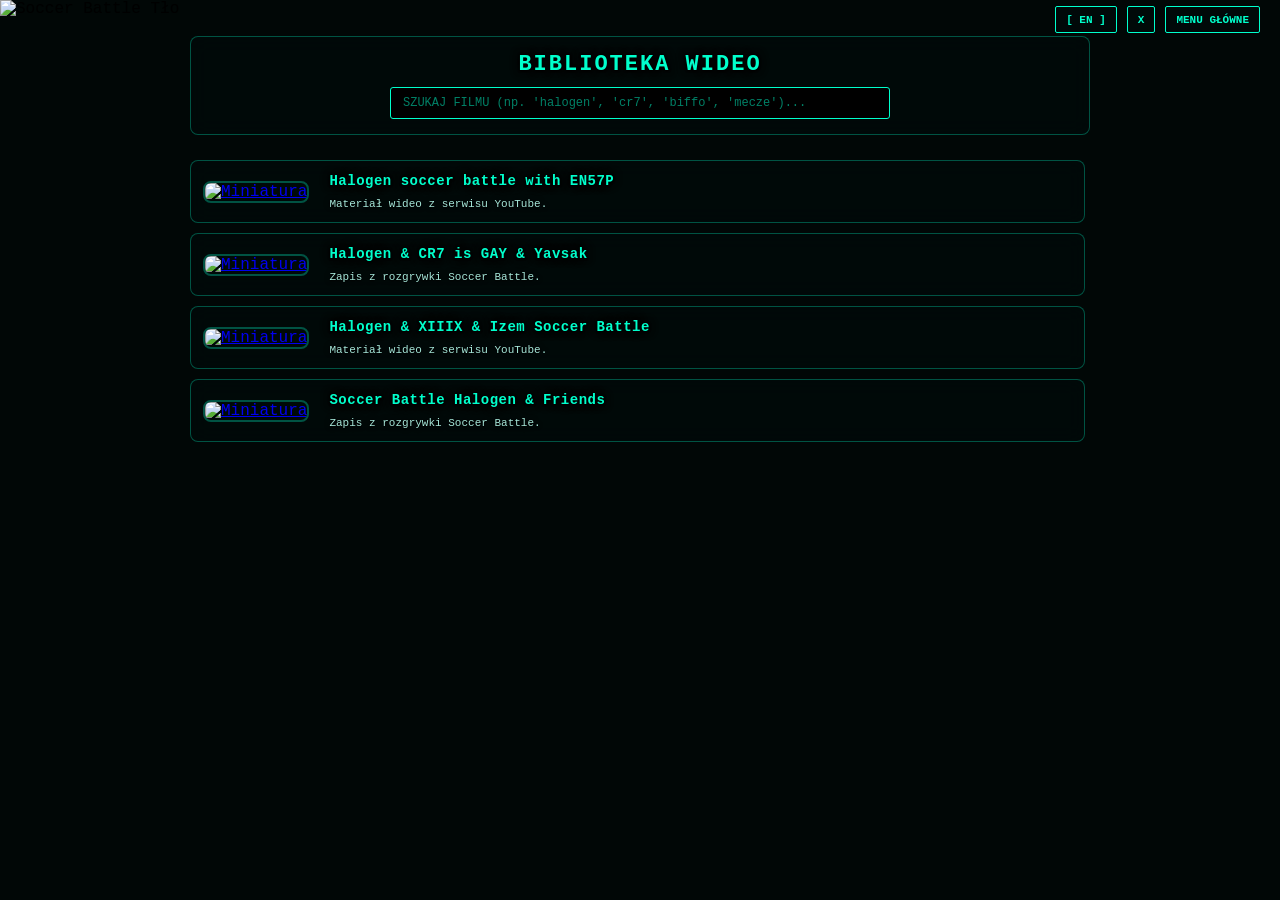
==== filmy.html @ 3bd3a7f4 "Add files via upload" ====
<!DOCTYPE html>
<html lang="pl">
<head>
    <meta charset="UTF-8">
    <meta name="viewport" content="width=device-width, initial-scale=1.0, maximum-scale=1.0, user-scalable=no">
    <title>Halogen AI - Baza Wiedzy Wideo</title>
    <link rel="stylesheet" href="css/style_video.css">
    <style>
        /* Tło identyczne jak w Soccer Battle - używamy dvh zamiast vh dla wsparcia mobilnych pasków */
        body {
            margin: 0; padding: 0; height: 100dvh; width: 100vw; background: #020807;
            display: flex; justify-content: center; align-items: center; overflow: hidden;
            font-family: 'Courier New', Courier, monospace; position: relative;
        }
        .game-background {
            position: absolute;
            top: 0;
            left: 0;
            width: 100%;
            height: 100%;
            object-fit: fill;
            display: block;
            z-index: -1;
        }

        /* NAKŁADKA POPRAWIAJĄCA CZYTELNOŚĆ TŁA */
        body::before {
            content: "";
            position: absolute;
            top: 0;
            left: 0;
            width: 100%;
            height: 100%;
            background: rgba(0, 5, 5, 0.3);
            z-index: -1;
            pointer-events: none;
        }

        /* Główny kontener strony – dopasowany pod dynamiczną wysokość */
        .video-page-container {
            width: 90vw;
            max-width: 900px;
            height: 92dvh; /* Używamy dvh, żeby uwzględnić paski systemowe tabletu/telefonu */
            display: flex;
            flex-direction: column;
            box-sizing: border-box;
            overflow: hidden;
        }

        .video-thumbnail {
            width: 160px;
            height: 90px;
            object-fit: cover;
            border-radius: 8px;
            border: 2px solid rgba(0, 255, 204, 0.3);
            transition: transform 0.2s ease, border-color 0.2s ease;
            flex-shrink: 0;
        }
        .video-thumbnail:hover {
            transform: scale(1.03);
            border-color: #00ffcc;
        }
        .video-item-content {
            display: flex;
            align-items: center;
            gap: 20px;
            width: 100%;
        }

        /* EFEKT MATOWEGO SZKŁA - TŁO WIDOCZNE JAK PRZEZ MGŁĘ */
        .video-header {
            background: rgba(0, 15, 15, 0.35);
            backdrop-filter: blur(10px);
            -webkit-backdrop-filter: blur(10px);
            border: 1px solid rgba(0, 255, 204, 0.3);
            border-radius: 8px;
            padding: 15px;
            flex-shrink: 0;
            margin-bottom: 10px;
        }

        /* Sekcja listy filmów z włączonym przewijaniem */
        .video-list-wrapper {
            flex: 1;
            overflow-y: auto;
            -webkit-overflow-scrolling: touch;
            padding-right: 5px;
        }

        .video-list {
            display: flex;
            flex-direction: column;
            gap: 10px;
            padding-bottom: 40px; /* Zwiększony zapas na dole, żeby pasek nawigacji niczego nie zasłaniał */
        }

        .video-item {
            background: rgba(0, 15, 15, 0.35);
            backdrop-filter: blur(10px);
            -webkit-backdrop-filter: blur(10px);
            border: 1px solid rgba(0, 255, 204, 0.3);
            border-radius: 8px;
            padding: 12px;
        }

        /* NEONOWY KOLOR TEKSTU + MOCNA OBWÓDKA DLA CZYTELNOŚCI NA KAŻDYM TLE */
        .video-title {
            color: #00ffcc;
            text-shadow: 0 0 3px #000, 0 0 6px #000, 0 0 10px #000, 0 1px 2px #000;
            margin: 0 0 10px 0;
        }
        .video-item-title {
            color: #00ffcc;
            text-shadow: 0 0 3px #000, 0 0 6px #000, 0 0 10px #000, 0 1px 2px #000;
            margin: 0 0 5px 0;
        }
        .video-item-desc {
            color: #b8fff0;
            text-shadow: 0 0 3px #000, 0 0 6px #000, 0 1px 2px #000;
            margin: 0;
        }

        /* WSPÓLNE KONTENER DLA WSZYSTKICH TRZECH PRZYCISKÓW W JEDNEJ LINII Z RÓWNYMI ODSTĘPAMI */
        .header-buttons {
            display: flex;
            gap: 10px;
            position: absolute;
            top: 6px;
            right: 20px;
            z-index: 100;
        }

        /* PRZYCISK JĘZYKA */
        .lang-btn {
            background: rgba(0, 10, 10, 0.85);
            border: 1px solid #00ffcc;
            color: #00ffcc;
            padding: 4px 10px;
            font-family: 'Courier New', Courier, monospace;
            font-size: 11px;
            font-weight: bold;
            cursor: pointer;
            border-radius: 2px;
            transition: all 0.2s ease;
            text-decoration: none;
            display: inline-flex;
            align-items: center;
            justify-content: center;
            box-sizing: border-box;
            height: 27px;
        }
        .lang-btn:hover {
            background: #00ffcc;
            color: #000;
            box-shadow: 0 0 8px #00ffcc;
        }

        /* KOMUNIKAT "OBRÓĆ URZĄDZENIE" - domyślnie ukryty */
        .rotate-hint {
            display: none;
        }

        /* TELEFON W PIONIE - blokujemy widok i prosimy o obrót */
        @media (max-width: 768px) and (orientation: portrait) {
            body > *:not(.rotate-hint) {
                display: none !important;
            }

            .rotate-hint {
                display: flex;
                align-items: center;
                justify-content: center;
                height: 100dvh;
                text-align: center;
                font-family: 'Courier New', Courier, monospace;
                color: #00ffcc;
                padding: 20px;
                box-sizing: border-box;
                font-size: 14px;
                line-height: 1.6;
                letter-spacing: 1px;
                background: #020807;
            }
        }

        @media (max-width: 768px) {
            .video-item-content {
                flex-direction: column;
                align-items: flex-start;
            }
            .header-buttons {
                position: static;
                flex-direction: column;
            }
        }

        /* TRYB MOBILNY POZIOMY / TABLET - MIEŚCIMY CAŁĄ ZAWARTOŚĆ I POZWALAMY PRZEWIJAĆ LISTĘ */
        @media (max-width: 1024px) and (orientation: landscape) {
            body {
                align-items: flex-start;
                overflow: hidden;
            }
            .video-page-container {
                width: 100vw;
                height: 100dvh;
                padding: 6px 10px;
            }
            .video-header {
                margin-top: 35px;
                padding: 8px 10px;
            }
            .video-title {
                font-size: 15px;
                margin: 0;
            }
            .video-thumbnail {
                width: 90px;
                height: 50px;
            }
            .video-item-title {
                font-size: 12px;
            }
            .video-item-desc {
                font-size: 10px;
            }
        }
    </style>
</head>
<body>

    <div class="rotate-hint">
        OBRÓĆ URZĄDZENIE, ABY KONTYNUOWAĆ<br>
        [ ROTATE DEVICE TO CONTINUE ]
    </div>

    <!-- 3 przyciski w jednej linii na górze z takimi samymi odstępami (gap: 10px) -->
    <div class="header-buttons">
        <button class="lang-btn" id="lang-toggle-btn" onclick="toggleLanguage()">[ EN ]</button>
        <a href="soccer.html" class="back-btn">X</a>
        <a href="index.html" class="back-btn" id="t-menu-glowne">MENU GŁÓWNE</a>
    </div>

    <img src="img/soccer_battle_tlo.jpg" alt="Soccer Battle Tło" class="game-background">

    <div class="video-page-container">

        <div class="video-header">
            <div class="header-content">
                <h1 class="video-title" id="t-page-title">BIBLIOTEKA WIDEO</h1>
            </div>
            <div class="search-bar-container">
                <input type="text" id="video-search" class="search-input" placeholder="SZUKAJ FILMU (np. 'halogen', 'cr7', 'biffo', 'mecze')...">
            </div>
        </div>

        <div class="video-list-wrapper">
            <div class="video-list" id="video-list">
                
                <!-- 1. Film 1 -->
                <div class="video-item" data-tags="youtube halogen soccer battle en57p">
                    <div class="video-item-content">
                        <a href="https://www.youtube.com/watch?v=AMFseSpG848&t=188s" target="_blank">
                            <img src="https://img.youtube.com/vi/AMFseSpG848/hqdefault.jpg" alt="Miniatura" class="video-thumbnail">
                        </a>
                        <div class="video-info" style="flex-grow: 1;">
                            <a href="https://www.youtube.com/watch?v=AMFseSpG848&t=188s" target="_blank" style="text-decoration: none;">
                                <h3 class="video-item-title">Halogen soccer battle with EN57P</h3>
                            </a>
                            <p class="video-item-desc" data-desc-pl="Materiał wideo z serwisu YouTube." data-desc-en="Video material from YouTube.">Materiał wideo z serwisu YouTube.</p>
                        </div>
                    </div>
                </div>

                <!-- 2. Film 2 -->
                <div class="video-item" data-tags="youtube cr7 gay yavsak">
                    <div class="video-item-content">
                        <a href="https://www.youtube.com/watch?v=teNtLfpik-U" target="_blank">
                            <img src="https://img.youtube.com/vi/teNtLfpik-U/hqdefault.jpg" alt="Miniatura" class="video-thumbnail">
                        </a>
                        <div class="video-info" style="flex-grow: 1;">
                            <a href="https://www.youtube.com/watch?v=teNtLfpik-U" target="_blank" style="text-decoration: none;">
                                <h3 class="video-item-title">Halogen & CR7 is GAY & Yavsak</h3>
                            </a>
                            <p class="video-item-desc" data-desc-pl="Zapis z rozgrywki Soccer Battle." data-desc-en="Soccer Battle gameplay recording.">Zapis z rozgrywki Soccer Battle.</p>
                        </div>
                    </div>
                </div>

                <!-- 3. Film 3 -->
                <div class="video-item" data-tags="youtube halogen xiiiix izem soccer battle">
                    <div class="video-item-content">
                        <a href="https://www.youtube.com/watch?v=fxMX-ZqzmUo&t=15s" target="_blank">
                            <img src="https://img.youtube.com/vi/fxMX-ZqzmUo/hqdefault.jpg" alt="Miniatura" class="video-thumbnail">
                        </a>
                        <div class="video-info" style="flex-grow: 1;">
                            <a href="https://www.youtube.com/watch?v=fxMX-ZqzmUo&t=15s" target="_blank" style="text-decoration: none;">
                                <h3 class="video-item-title">Halogen & XIIIX & Izem Soccer Battle</h3>
                            </a>
                            <p class="video-item-desc" data-desc-pl="Materiał wideo z serwisu YouTube." data-desc-en="Video material from YouTube.">Materiał wideo z serwisu YouTube.</p>
                        </div>
                    </div>
                </div>

                <!-- 4. Film 4 -->
                <div class="video-item" data-tags="youtube soccer battle halogen friends">
                    <div class="video-item-content">
                        <a href="https://www.youtube.com/watch?v=xuwoYGb43-U&t=3s" target="_blank">
                            <img src="https://img.youtube.com/vi/xuwoYGb43-U/hqdefault.jpg" alt="Miniatura" class="video-thumbnail">
                        </a>
                        <div class="video-info" style="flex-grow: 1;">
                            <a href="https://www.youtube.com/watch?v=xuwoYGb43-U&t=3s" target="_blank" style="text-decoration: none;">
                                <h3 class="video-item-title">Soccer Battle Halogen & Friends</h3>
                            </a>
                            <p class="video-item-desc" data-desc-pl="Zapis z rozgrywki Soccer Battle." data-desc-en="Soccer Battle gameplay recording.">Zapis z rozgrywki Soccer Battle.</p>
                        </div>
                    </div>
                </div>

            </div>
        </div>

    </div>

    <script>
        // Wyszukiwarka filmów
        const searchInput = document.getElementById('video-search');
        const videoItems = document.querySelectorAll('.video-item');

        searchInput.addEventListener('keyup', (e) => {
            const searchTerm = e.target.value.toLowerCase();

            videoItems.forEach(item => {
                const title = item.querySelector('.video-item-title').innerText.toLowerCase();
                const desc = item.querySelector('.video-item-desc') ? item.querySelector('.video-item-desc').innerText.toLowerCase() : '';
                const tags = item.getAttribute('data-tags');

                if (title.includes(searchTerm) || desc.includes(searchTerm) || tags.includes(searchTerm)) {
                    item.style.display = 'flex';
                } else {
                    item.style.display = 'none';
                }
            });
        });

        // Obsługa języków
        let currentLang = localStorage.getItem('halogen_lang') || 'pl';

        const translations = {
            pl: {
                langBtn: "[ EN ]",
                pageTitle: "BIBLIOTEKA WIDEO",
                menuGlowne: "MENU GŁÓWNE",
                searchPlaceholder: "SZUKAJ FILMU (np. 'halogen', 'cr7', 'biffo', 'mecze')..."
            },
            en: {
                langBtn: "[ PL ]",
                pageTitle: "VIDEO LIBRARY",
                menuGlowne: "MAIN MENU",
                searchPlaceholder: "SEARCH VIDEO (e.g. 'halogen', 'cr7', 'biffo', 'matches')..."
            }
        };

        function applyLanguage(lang) {
            currentLang = lang;
            localStorage.setItem('halogen_lang', lang);
            const t = translations[lang];

            document.getElementById('lang-toggle-btn').innerText = t.langBtn;
            document.getElementById('t-page-title').innerText = t.pageTitle;
            document.getElementById('t-menu-glowne').innerText = t.menuGlowne;
            document.getElementById('video-search').placeholder = t.searchPlaceholder;

            // Tłumaczenie opisów filmów
            document.querySelectorAll('.video-item-desc').forEach(el => {
                el.innerText = lang === 'en' ? el.getAttribute('data-desc-en') : el.getAttribute('data-desc-pl');
            });

            document.documentElement.lang = lang;
        }

        function toggleLanguage() {
            const newLang = currentLang === 'pl' ? 'en' : 'pl';
            applyLanguage(newLang);
        }

        window.addEventListener('storage', (event) => {
            if (event.key === 'halogen_lang' && event.newValue) {
                applyLanguage(event.newValue);
            }
        });

        window.onload = () => {
            applyLanguage(currentLang);
        };
    </script>
</body>
</html>
---- css/style_video.css ----
/* ==========================================
   style_video.css
   Style dla strony Biblioteka Wideo (filmy.html)
   Spójne z resztą systemu Halogen AI
   ========================================== */

/* GŁÓWNY KONTENER STRONY */
.video-page-container {
    width: 90vw;
    max-width: 1100px;
    height: 88vh;
    display: flex;
    flex-direction: column;
    color: #00ffcc;
    font-family: 'Courier New', Courier, monospace;
}

/* NAGŁÓWEK: TYTUŁ + WYSZUKIWARKA */
.header-content {
    text-align: center;
}

.video-title {
    font-size: 22px;
    letter-spacing: 2px;
    margin: 0 0 12px 0;
    text-transform: uppercase;
}

.search-bar-container {
    display: flex;
    justify-content: center;
}

.search-input {
    width: 100%;
    max-width: 500px;
    background: #000;
    border: 1px solid #00ffcc;
    color: #00ffcc;
    padding: 8px 12px;
    font-family: 'Courier New', Courier, monospace;
    font-size: 12px;
    border-radius: 3px;
    outline: none;
    box-sizing: border-box;
}

.search-input::placeholder {
    color: rgba(0, 255, 204, 0.5);
}

.search-input:focus {
    border-color: #fff;
    box-shadow: 0 0 8px rgba(0, 255, 204, 0.5);
}

/* LISTA FILMÓW - PRZEWIJANA */
.video-list-wrapper {
    flex: 1 1 auto;
    overflow-y: auto;
    -webkit-overflow-scrolling: touch;
    margin-top: 15px;
    padding-right: 6px;
}

.video-list-wrapper::-webkit-scrollbar {
    width: 6px;
}
.video-list-wrapper::-webkit-scrollbar-track {
    background: rgba(0, 20, 20, 0.3);
}
.video-list-wrapper::-webkit-scrollbar-thumb {
    background: rgba(0, 255, 204, 0.4);
    border-radius: 3px;
}

.video-list {
    display: flex;
    flex-direction: column;
    gap: 12px;
}

/* POJEDYNCZY WPIS FILMU */
.video-info {
    display: flex;
    flex-direction: column;
    gap: 4px;
    min-width: 0;
}

.video-item-title {
    font-size: 14px;
    margin: 0;
    font-weight: bold;
    letter-spacing: 0.5px;
}

.video-item-desc {
    font-size: 11px;
    margin: 0;
    opacity: 0.9;
}

.video-player-container {
    flex-shrink: 0;
}

/* PRZYCISKI TYPU "back-btn" (X, MENU GŁÓWNE, ODTWÓRZ NA YT) */
.back-btn {
    background: rgba(0, 10, 10, 0.85);
    border: 1px solid #00ffcc;
    color: #00ffcc;
    padding: 4px 10px;
    font-family: 'Courier New', Courier, monospace;
    font-size: 11px;
    font-weight: bold;
    cursor: pointer;
    border-radius: 2px;
    transition: all 0.2s ease;
    text-decoration: none;
    display: inline-flex;
    align-items: center;
    justify-content: center;
    box-sizing: border-box;
    height: 27px;
}

.back-btn:hover {
    background: #00ffcc;
    color: #000;
    box-shadow: 0 0 8px #00ffcc;
}

/* WIDOK MOBILNY (POZIOMY) - DOSTOSOWANIE ROZMIARÓW */
@media (max-width: 900px) and (orientation: landscape) {
    .video-page-container {
        width: 100vw;
        max-width: none;
    }
    .video-title {
        font-size: 16px;
    }
    .search-input {
        font-size: 11px;
        padding: 6px 10px;
    }
}
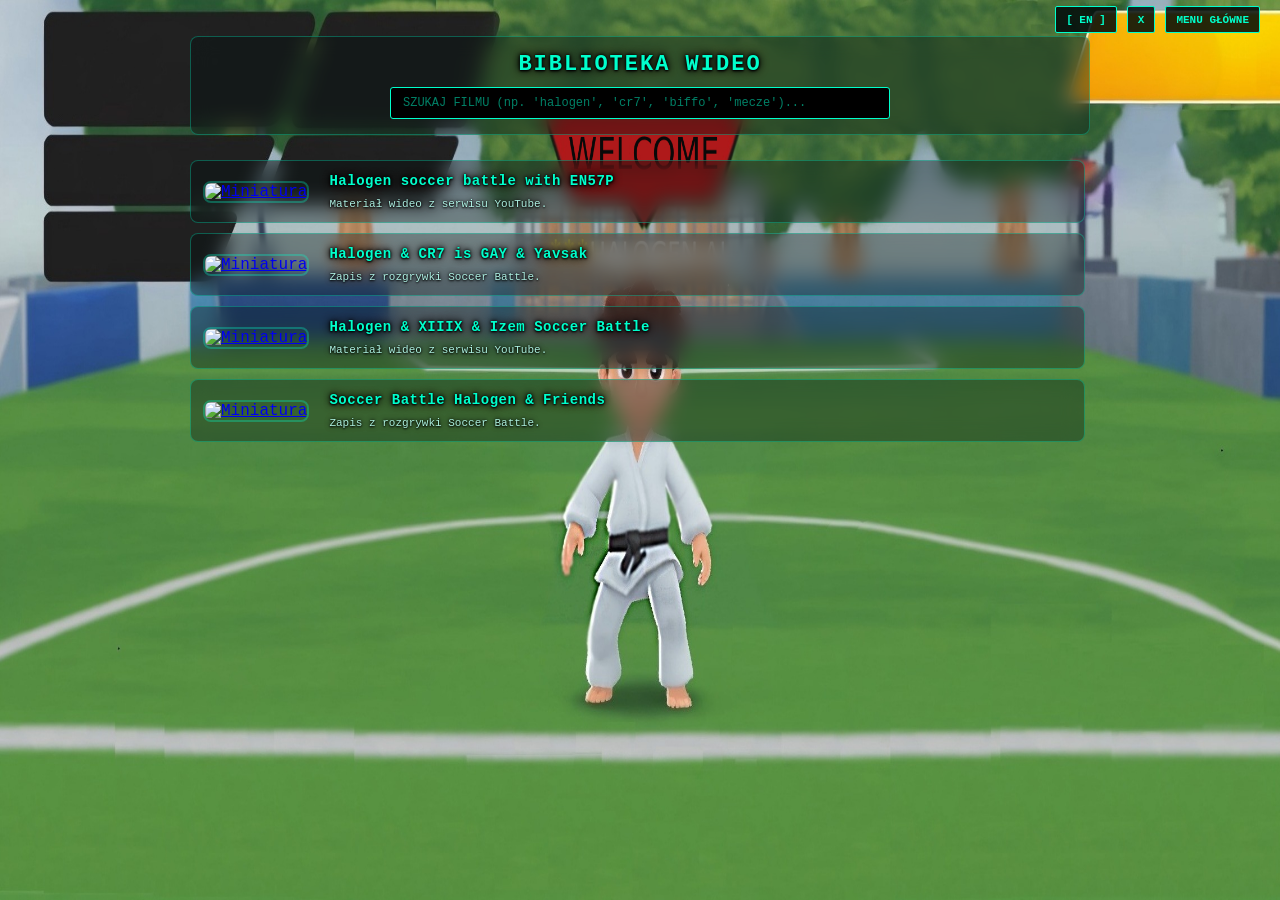
==== commit 77b180e9: "Update filmy.html" ====
--- a/filmy.html
+++ b/filmy.html
@@ -240,7 +240,7 @@
         <a href="index.html" class="back-btn" id="t-menu-glowne">MENU GŁÓWNE</a>
     </div>
 
-    <img src="img/soccer_battle_tlo.jpg" alt="Soccer Battle Tło" class="game-background">
+    <img src="IMG/soccer_battle_tlo.jpg" alt="Soccer Battle Tło" class="game-background">
 
     <div class="video-page-container">
 
@@ -394,4 +394,4 @@
         };
     </script>
 </body>
-</html>+</html>
